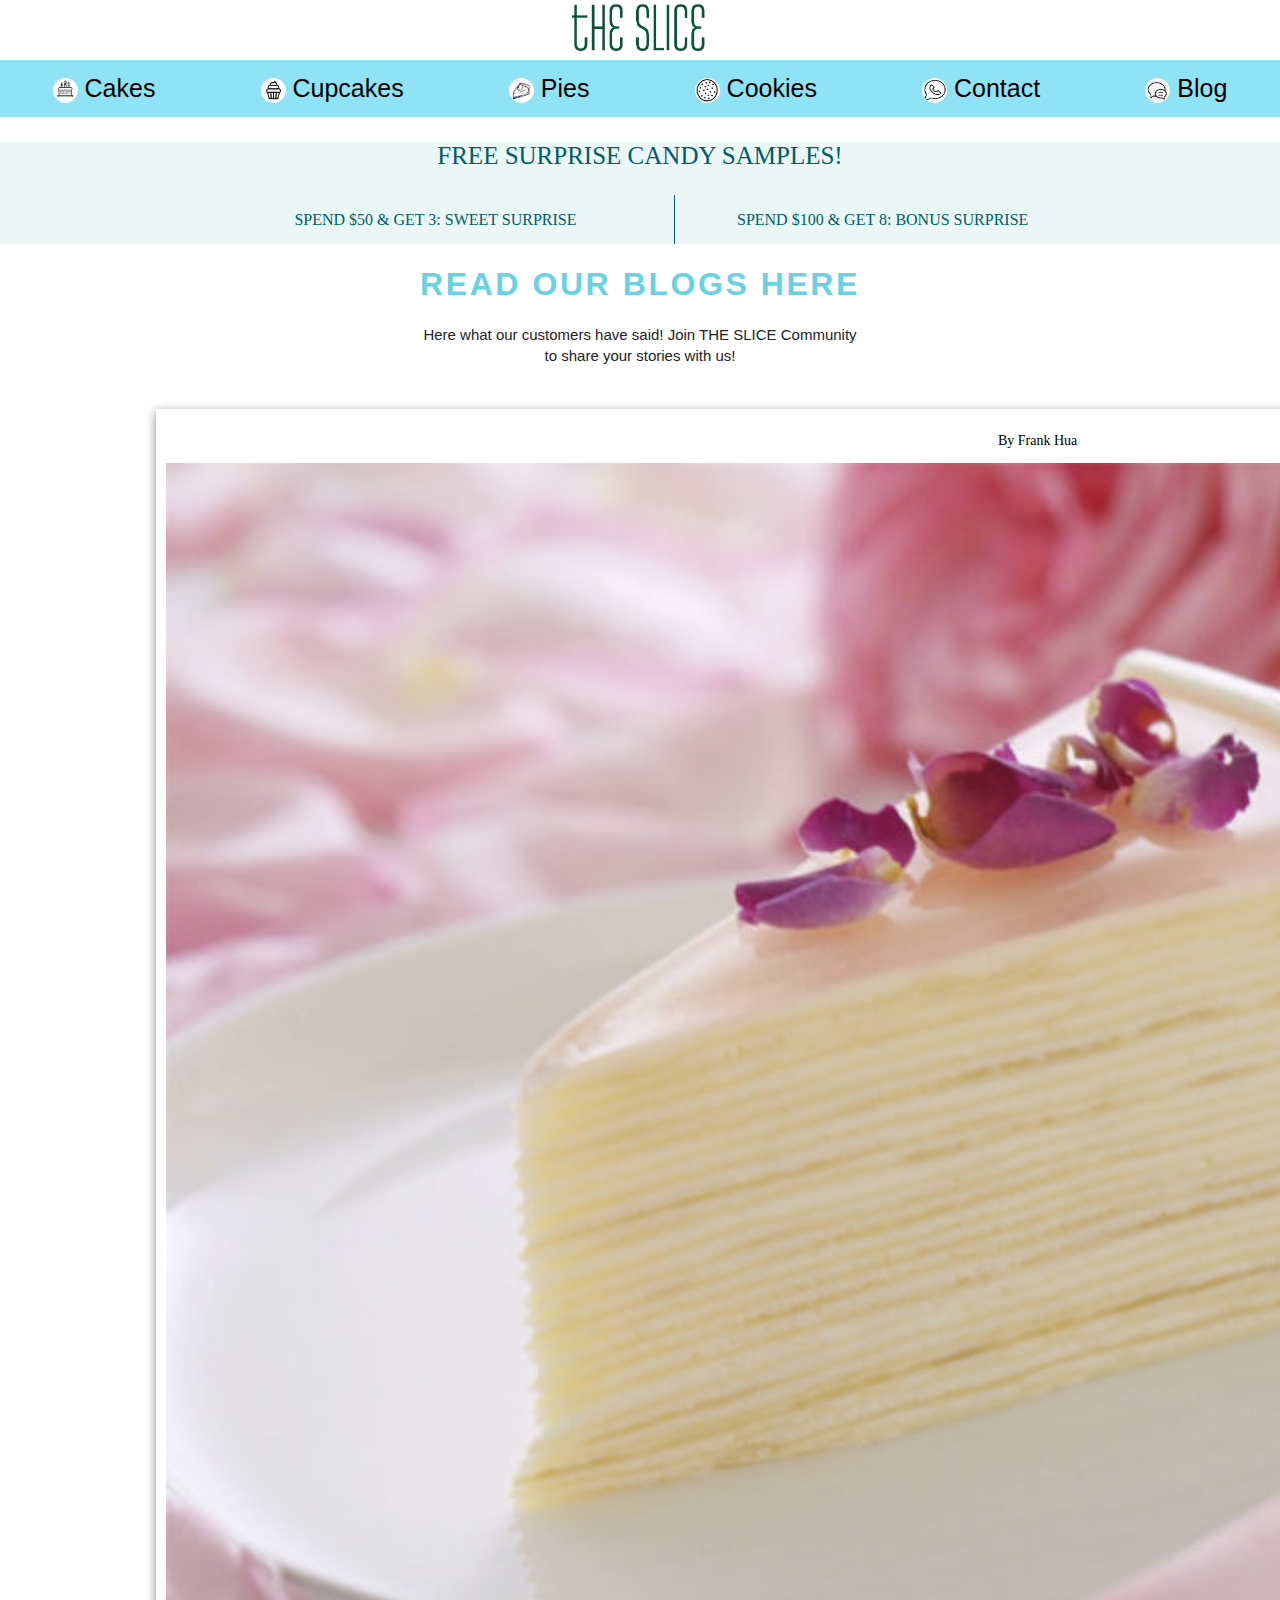
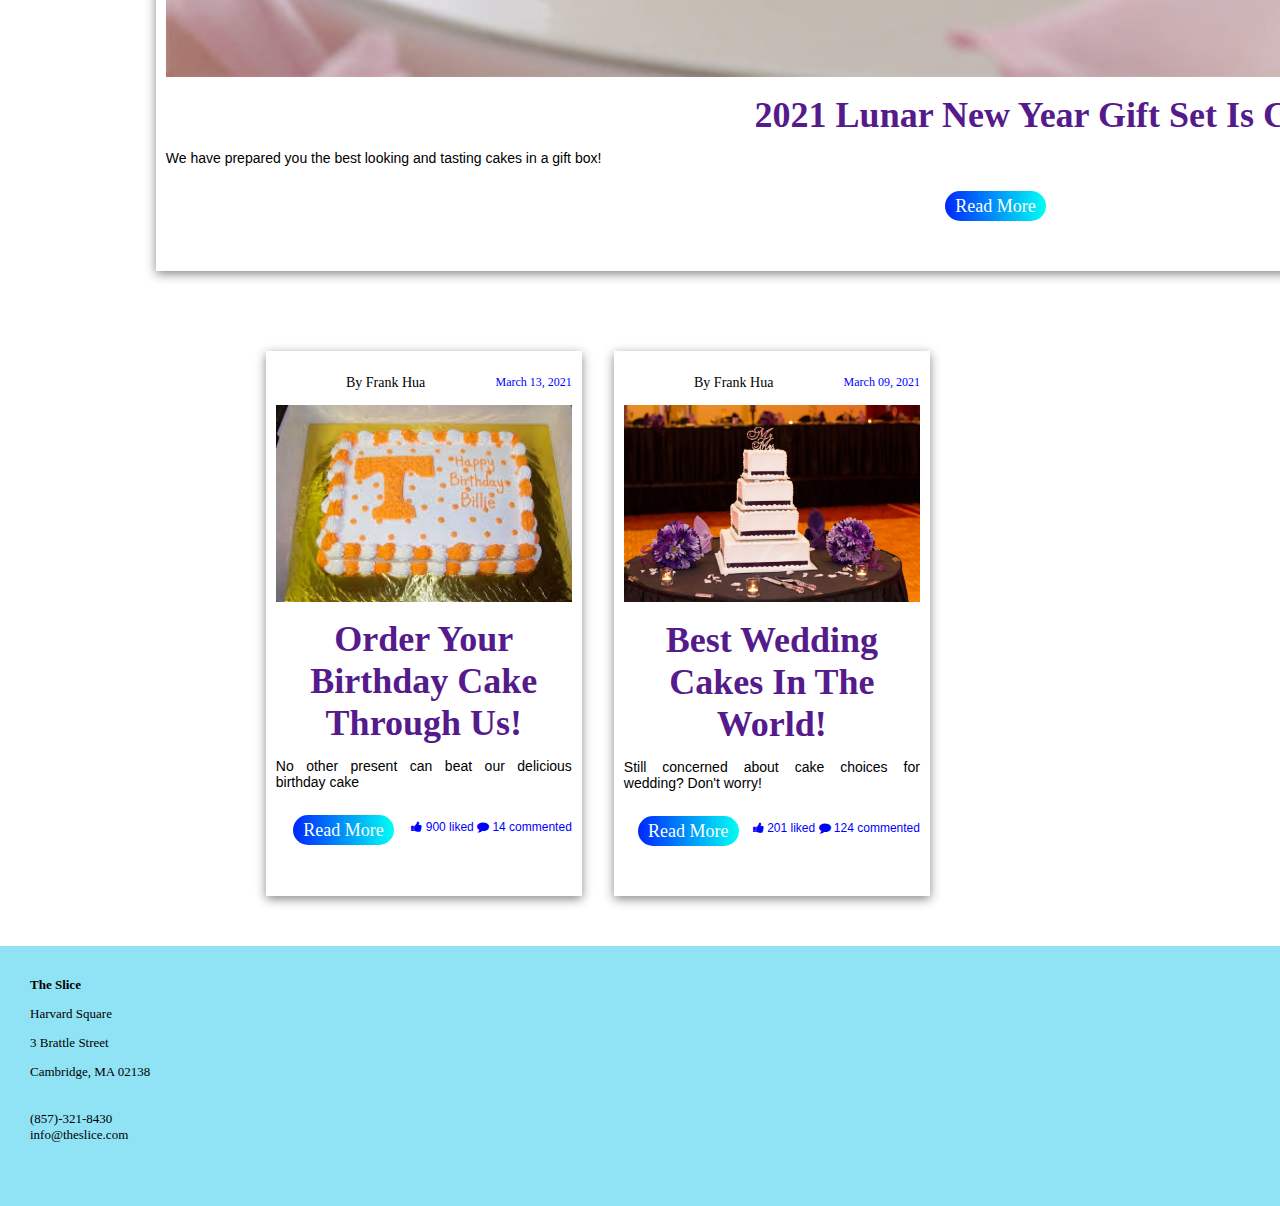
==== blog.html @ 045b327f "Update blog.html" ====
<html>
<head>
  <meta charset="UTF-8">
  <meta name="keywords" content="blog, bakery">
  <title> Blog Page </title>
  <link href="styles.css" rel="stylesheet" type="text/css">
  <link rel="stylesheet" href="https://stackpath.bootstrapcdn.com/font-awesome/4.7.0/css/font-awesome.min.css" integrity="sha384-wvfXpqpZZVQGK6TAh5PVlGOfQNHSoD2xbE+QkPxCAFlNEevoEH3Sl0sibVcOQVnN" crossorigin="anonymous">
  <!-- CSS -->
  <link rel="stylesheet" href="css/font-awesome.min.css">
</head>

<body>
  
  <div class="header">
    <a href="index.html"><img src="greenname.png" alt="Logo" class="main-logo"></a>
 </div>

  <div class="navbar">
        <a class="nav" href="cakes.html"><img src="cake.png" alt="cake" class="nav-bar-icon"/> Cakes</a>
        <a class="nav" href="cupcakes.html"><img src="cupcake.png" alt="cupcake" class="nav-bar-icon"/> Cupcakes</a>
        <a class="nav" href="pies.html"><img src="pie.png" alt="pie" class="nav-bar-icon"/> Pies</a>
        <a class="nav" href="cookies.html"><img src="cookie.png" alt="cookie" class="nav-bar-icon"/> Cookies</a>
        <a class="nav" href="contact.html"><img src="contact.png" alt="contact" class="nav-bar-icon"/> Contact</a>
        <a class="nav" href="blog.html"><img src="blog2.png" alt="blog" class="nav-bar-icon"/> Blog</a>
  </div>

  <div class="promotional-banner">
    <div class="promo_row">
        <p><b>FREE SURPRISE CANDY SAMPLES!</b></p>
    </div>
      <div class="firstcolumn">
        <p>SPEND $50 & GET 3: <b>SWEET SURPRISE</b></p>
      </div>
      <div class="secondcolumn">
        <p>SPEND $100 & GET 8: <b>BONUS SURPRISE</b></p>
      </div>
  </div>
  <div class="page-title">
    <h1>Read Our Blogs Here</h1>
  <div class="title-message">
    <h2>Here what our customers have said! Join THE SLICE Community to share your stories with us!</h2>
  </div>
    
<div class="container"> 
<div class="row>
            
<div class="item">
<div class="blog-box">
  <p class="blog-author">By Frank Hua<span> March 22, 2021</span></p>
  <div class="blog-image"><img src="gift.jpg" alt="blog"/></div>
  <h2><a href=""> 2021 Lunar New Year Gift Set Is Coming!</a></h2>
  <p class="blog-text">We have prepared you the best looking and tasting cakes in a gift box!</p>
  <p><br><a href=""class="read-more"> Read More </a>
  <span><i class="fa fa-thumbs-up"></i> 121 liked 
        <i class="fa fa-comment"></i> 24 commented</span></p>
</div>
</div>

<div class="item">
<div class="blog-box">
  <p class="blog-author">By Frank Hua<span> March 13, 2021</span></p>
  <div class="blog-image"><img src="birthday.jpg" alt="blog"/></div>
  <h2><a href=""> Order Your Birthday Cake Through Us!</a></h2>
  <p class="blog-text">No other present can beat our delicious birthday cake</p>
  <p><br><a href=""class="read-more"> Read More </a>
  <span><i class="fa fa-thumbs-up"></i> 900 liked 
        <i class="fa fa-comment"></i> 14 commented</span></p>
</div>
</div>

<div class="item">
<div class="blog-box">
  <p class="blog-author">By Frank Hua<span> March 09, 2021</span></p>
  <div class="blog-image"><img src="wedding.jpg" alt="blog"/></div>
  <h2><a href=""> Best Wedding Cakes In The World!</a></h2>
  <p class="blog-text">Still concerned about cake choices for wedding? Don't worry!</p>
  <p><br><a href=""class="read-more"> Read More </a>
  <span><i class="fa fa-thumbs-up"></i> 201 liked 
        <i class="fa fa-comment"></i> 124 commented</span></p>
</div>
</div>

</div>
</div>
</body>
<footer class="footer">
  <br>
  <p><b>The Slice</b></p>
  <p>Harvard Square</p>
  <p>3 Brattle Street</P>
  <p>Cambridge, MA 02138</p><br>
  <a href="tel:8573218430">(857)-321-8430</a><br>
  <a href= "mailto:info@theslice.com">info@theslice.com</a>
</footer>
</html>
---- styles.css ----
/* headers footer starts */
.main-logo{
  float: center;
  height:60px;
/*   border-radius: 50%; */
}

.navbar {
    overflow: hidden;
    background-color: #90e3f5;
    width: 100%;
}
  
.navbar a {
    display: block;
    color: #000000;
    text-align: center;
    padding: 14px 16px;
    text-decoration: none;
    font-size: 25px;
    text-align:center;
    align-items:center;
    font-family: 'brandon-grotesque',sans-serif;
}
  
.navbar a:hover {
    background: #63b6c9;
    color: black;
}

.footer{
    background-color:#90e3f5;
    color:#f2f2f2;
    height: 260px;
}

.footer p{
    margin-left: 30px;
/*     padding: 5px; */
    font-size: 13px;
    color:#000000;
}

.footer a{
    margin-left: 30px;
/*     padding: 5px; */
    font-size: 13px;
    text-decoration: none;
    color: #000000;
}

html, body {
    height: 100%;
    margin: 0;
}

.nav-bar-icon{
    height: 25px;
    width: 25px;
    border-radius: 50%;
    vertical-align: sub;
}

.cart-icon{
    height: 60px;
    border-radius: 50%;
    float: right;
}

.header{
    text-align:center;
}
.header span{
    vertical-align: middle;
    font-size: 60px;
    text-align: center;
}

@media screen and (min-width: 700px) {
    .navbar a {
        float: left;
    }
    .navbar{
        display:flex;
        justify-content: space-around;
    }
}
/* header and footer ends */

/* blog  */

.blog-box body{
  margin:auto;
  font-family:Arial, sans-serif;
  font-size: 1rem;
  font-weight: 250;
  color: #46a9d4;
  background-color: #fff;
  text-align: center;
}

.blog-box{
  box-sizing: border-box;
  width:200%;
  height:100%;
  box-shadow:0px 2.5px 10px #888888;
  padding: 10px;
  margin-top: 30px;
  background-color:#fff;
}


.blog-box img{
  width:100%;
  margin-bottom:2px;
  vertical-align: middle;
  border-style: none;
  
}

img :hover {
  opacity: 0.5;
}


.blog-box span{
  float:right;
  font-size:12px;
  color:#0000FF;
}

.blog-text{
  text-align: justify;
  font-size: 14px;
  font-family:sans-serif;
}

.blog-author {
  font-size: 14px;
  font-family: cursive!important;
}

.container{
  width: 100%;
  padding-right: 15px;
  padding-left: 15px;
  margin-right:25px;
  width:1200px;
  display: flex;
  flex-wrap: wrap;
  margin:0 auto;
}

.blog-image{
  position:relative;
}

.item
{
  position: relative;
  width: 100%;
  padding:80px;
  flex: 0 0 0;
  margin-left:30px;
}

.blog-box h2{
  margin-bottom: 10px;
  font-size: 18px;
}

.center-text {
  text-align: center;
}



.read-more{
  border:none;
  border-radius: 15px;
  background-image: linear-gradient(to right,#0027FF, #00FFF3);
  color:#fff;
  font-size:18px;
  padding:5px 10px 5px;
}

.read-more:hover{
  background-image: linear-gradient(to right,#FFAA55, #FE0000);
}

a {font-family:times; font-size: 2em; color:#ff0000; text-decoration:none}

.blog-box p{
  color: #000000;
  font-family: "Verdana", sans-serif;
  font-size: 14px;
}

/* category styles start */
/* body{
  margin: 0px;
  padding: 0px;
} */
.promotional-banner{
  display: block;
  width:100%;
  margin: 15px 0px;
}

.promo_row{
  width:100%;
  text-align: center;
  font-size: 25px;
}

.firstcolumn{
  display: inline-block;
  width:380px;
  border-right:1px solid  #005C66;
  position: relative;
  padding-left: 23%;
} 

.secondcolumn{
  display: inline-block;
  width:380px;
  padding-left: 4.5%;
}

.promotional-banner p{
  font-family: Copperplate, "Copperplate Gothic Light", fantasy;
  font-weight:100;
  line-height: 1.1em;
}

.promotional-banner{
  color:#005C66 !important;
  font-size: 16px;
  background: #ebf7f7;
}
@media only screen and (max-width: 600px) {
  .promotional-banner {
    margin-top:0px !important;
  }
.promotional-banner .column {
  flex: 1 0 auto;
}
.promotional-banner .row {
width:100%;
}
.firstcolumn{
border: none;
}
.promotional-banner p{
line-height:.75em;
}
}
@media only screen and (max-width: 768px) {
  .promotional-banner {
    margin-top:0px !important;
  }
.promotional-banner .column {
  flex: 1 0 auto;
}
.promotional-banner .row {
width:100%;
}
.promotional-banner .row p{
  font-size: 15px;
}
.firstcolumn{
border: none;
}
.promotional-banner p{
line-height:.75em;
font-size: 12px;
}
}
@media screen and (min-width: 1600px) {
 .promotional-banner .row {
    width: 45%;
  }
}
//////
.header-wrapper {
    margin-bottom: 0px !important;
}

.page-title{
  margin-left: 8%;
  margin-right: 8%;
  padding-left: 3%;
  padding-right: 3%;
  text-align: center;
}

.page-title h1{
  font-family: 'brandon-grotesque',sans-serif;
  font-weight: 700;
  font-style: normal;
  text-transform: uppercase;
  letter-spacing: .08em;
  color: #6ad1e3;
}

.title-message {
  margin-left: 8%;
  margin-right: 8%;
  padding-left: 20%;
  padding-right: 20%;
  text-align: center;
}

.title-message h2{
  color: #222;
  font-family: 'brandon-grotesque','Helvetica Neue',Helvetica,Arial,sans-serif;
  font-style: normal;
  font-weight: 400;
  line-height: 1.42857143;
  font-size: 15px;
}

.line {
  margin-top: 5px;
  margin-left: 12%;
  margin-right: 12%;
  height:2px;
  opacity: 0.3;
  background:
    repeating-linear-gradient(to right,black 0,black 5px,transparent 7px,transparent 10px)
}

.category-block{
  margin-top: 37px;
  margin-left: 10%;
  margin-right: 10%;
  color: #222;
  font-family: 'brandon-grotesque','Helvetica Neue',Helvetica,Arial,sans-serif;
  font-style: normal;
  font-weight: 400;
  line-height: 1.42857143;
  font-size: 1.6rem;
}

div .category-title{
  font-size: 18px;
  text-align: left;
  width:90%;
  background-color: rgba(85, 201, 224, 0.3);
  line-height: 2;
  background-size: 30px;
  transform: translateY(-50%);
  margin-bottom: 0;
}

div.category-filters{
  display: inline-block;
  position: absolute;
  z-index: 100;
  float:left;
  width:25%;
}

.category-filters b{
  font-size: 15px;
}

ul{
  list-style-type: none;
}

ul li a{
  margin: 0px;
  text-decoration: none;
  color: inherit;
  font-family: 'brandon-grotesque','Helvetica Neue',Helvetica,Arial,sans-serif;
  font-style: normal;
  font-weight: 400;
  line-height: 1.42857143;
  font-size: 15px;
}

a:hover{
  text-decoration:none;
  color: #6ad1e3;
}

div.category-content{
  margin:0px;
  border: 0;
  margin-left: 25%;
  display: inline-block;
  width: 70%;
}

ol {
    list-style-type: none;
    display: inline-block;
    margin-block-start: 1em;
    margin-block-end: 1em;
    margin-inline-start: 0px;
    margin-inline-end: 0px;
}

ol li{
  display: inline-block;
  padding-left: 50px;
  margin: 0px;
  width: 40%;
}

ol li a{
  margin: 0px;
  color: #222;
  text-decoration: none;
  text-align: center;
  font-family: 'brandon-grotesque','Helvetica Neue',Helvetica,Arial,sans-serif;
  font-style: normal;
  font-weight: 400;
  line-height: 1.42857143;
  font-size: 15px;
}

.item-info button{
  display: block;
  text-decoration: none;
  margin-top: 30px;
  height: 40px;
  margin-left: 11%;
  position: absolute;
  transform: translate(-50%, -50%);
  -ms-transform: translate(-50%, -50%);
  background-color: #6ad1e3;
  opacity:0;
}

.product-name b{
  text-decoration: none;
  text-transform: capitalize;
}

/* catgeory ends */
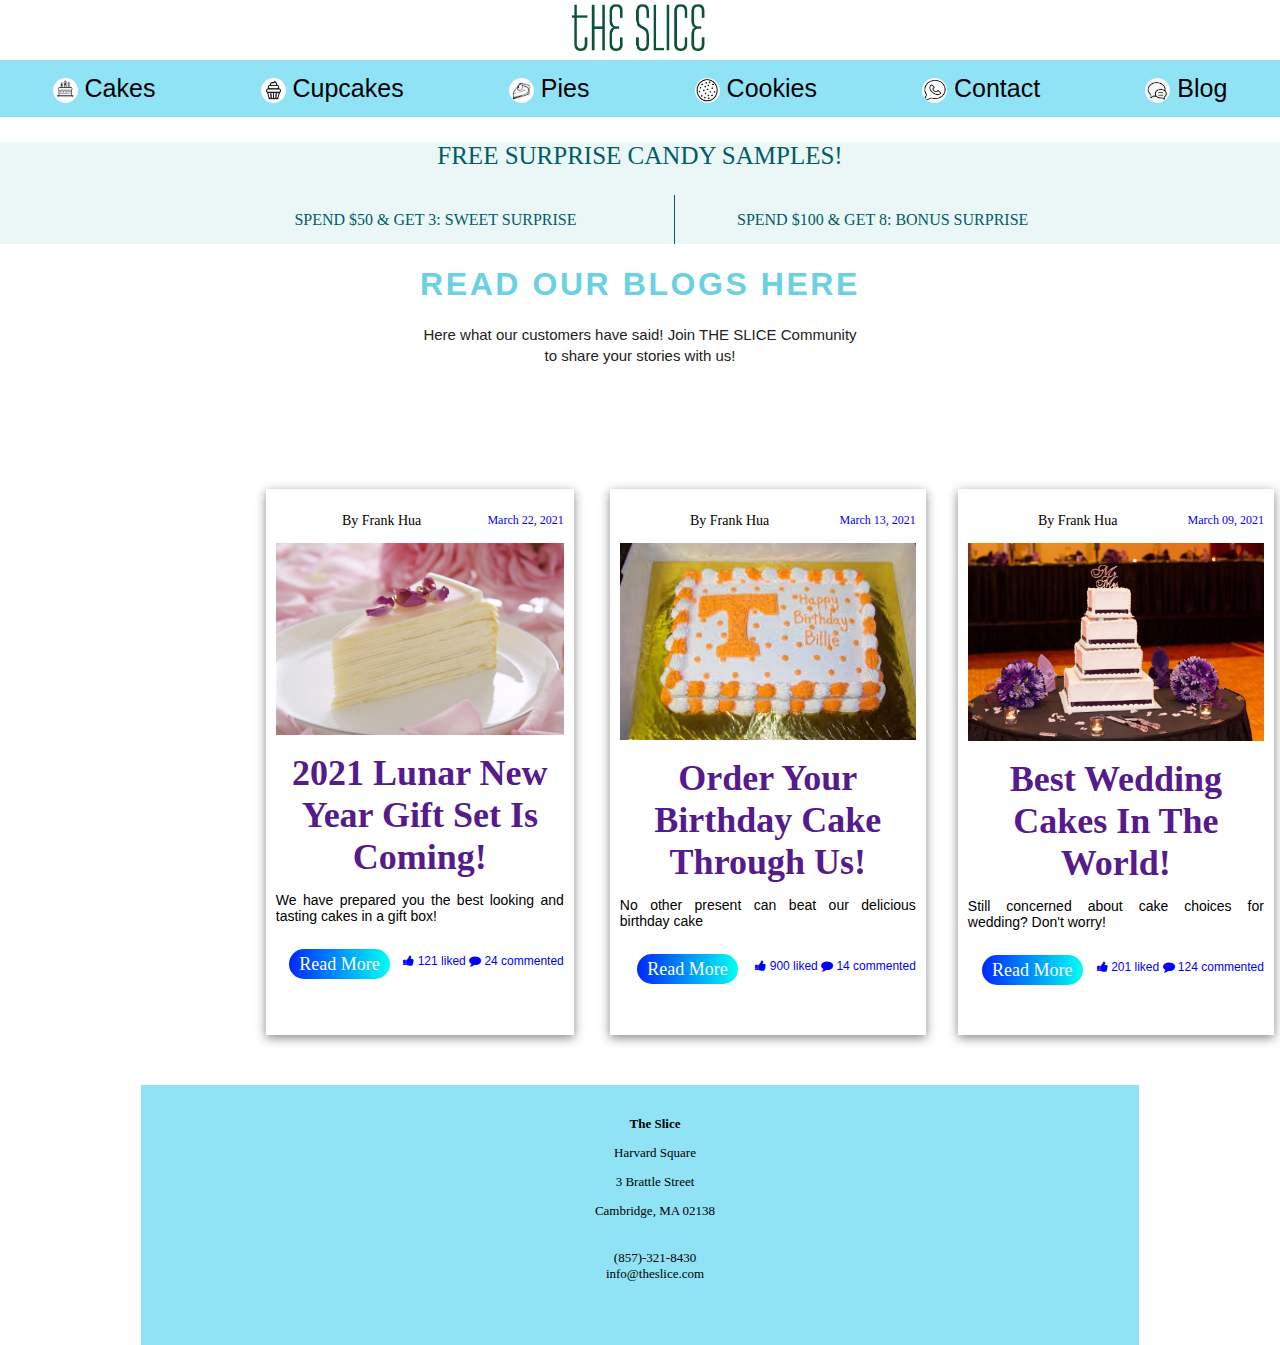
==== commit b3c6f3c5: "Update blog.html" ====
--- a/blog.html
+++ b/blog.html
@@ -42,8 +42,8 @@
   </div>
     
 <div class="container"> 
-<div class="row>
-            
+<div class="row">
+  
 <div class="item">
 <div class="blog-box">
   <p class="blog-author">By Frank Hua<span> March 22, 2021</span></p>
@@ -80,6 +80,7 @@
 </div>
 </div>
 
+
 </div>
 </div>
 </body>
--- a/styles.css
+++ b/styles.css
@@ -144,11 +144,7 @@
   width: 100%;
   padding-right: 15px;
   padding-left: 15px;
-  margin-right:25px;
-  width:1200px;
-  display: flex;
-  flex-wrap: wrap;
-  margin:0 auto;
+  margin-right:20px;
 }
 
 .blog-image{
@@ -173,7 +169,12 @@
   text-align: center;
 }
 
-
+.row {
+  width:1200px;
+  display: flex;
+  flex-wrap: wrap;
+  margin:0 auto;
+}
 
 .read-more{
   border:none;
@@ -439,5 +440,3 @@
   text-decoration: none;
   text-transform: capitalize;
 }
-
-/* catgeory ends */
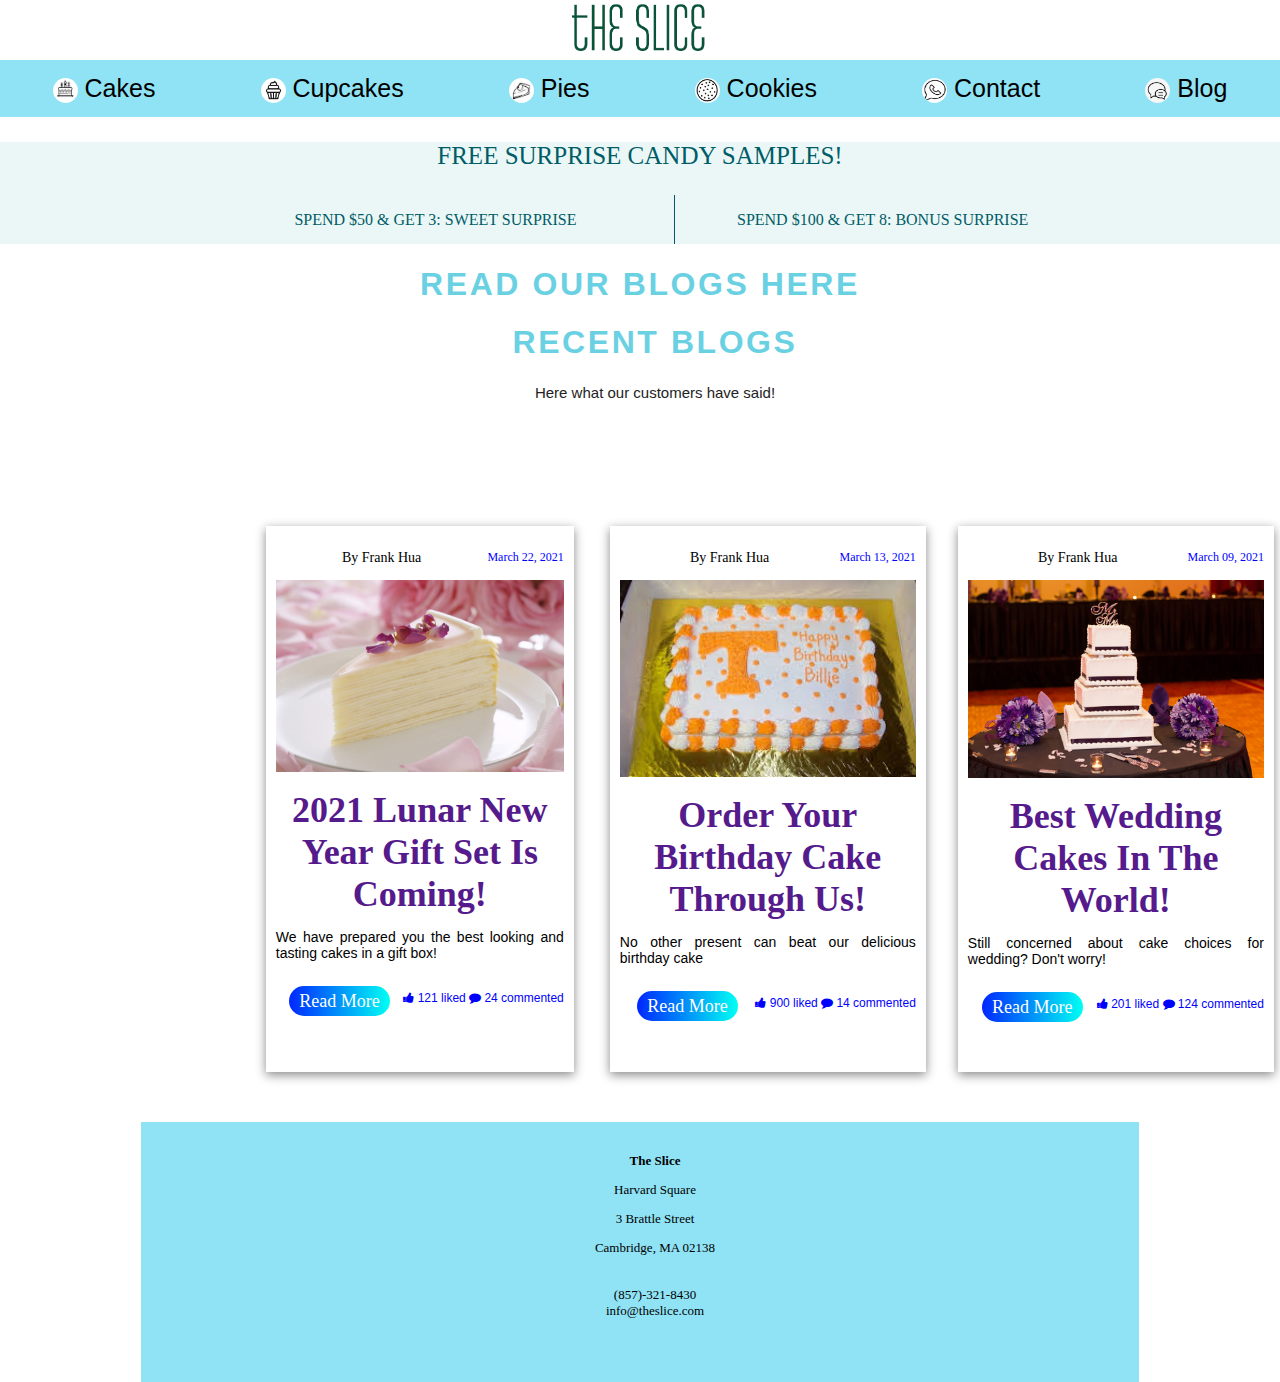
==== commit ce6a1aa1: "Update blog.html" ====
--- a/blog.html
+++ b/blog.html
@@ -8,7 +8,6 @@
   <!-- CSS -->
   <link rel="stylesheet" href="css/font-awesome.min.css">
 </head>
-
 <body>
   
   <div class="header">
@@ -37,11 +36,15 @@
   </div>
   <div class="page-title">
     <h1>Read Our Blogs Here</h1>
-  <div class="title-message">
-    <h2>Here what our customers have said! Join THE SLICE Community to share your stories with us!</h2>
-  </div>
-    
-<div class="container"> 
+
+  <div class="container">
+
+  <h1 style="text-align:center; color: #6ad1e3; font-family: 'brandon-grotesque',sans-serif;">Recent Blogs</h1>
+  <h2 style="text-align:center; color: #222;
+  font-family: 'brandon-grotesque','Helvetica Neue',Helvetica,Arial,sans-serif; font-style: normal;
+  font-weight: 400; line-height: 1.42857143; font-size: 15px;">Here what our customers have said!</h2>
+  
+  
 <div class="row">
   
 <div class="item">
@@ -55,7 +58,6 @@
         <i class="fa fa-comment"></i> 24 commented</span></p>
 </div>
 </div>
-
 <div class="item">
 <div class="blog-box">
   <p class="blog-author">By Frank Hua<span> March 13, 2021</span></p>
@@ -67,7 +69,6 @@
         <i class="fa fa-comment"></i> 14 commented</span></p>
 </div>
 </div>
-
 <div class="item">
 <div class="blog-box">
   <p class="blog-author">By Frank Hua<span> March 09, 2021</span></p>
@@ -79,8 +80,6 @@
         <i class="fa fa-comment"></i> 124 commented</span></p>
 </div>
 </div>
-
-
 </div>
 </div>
 </body>
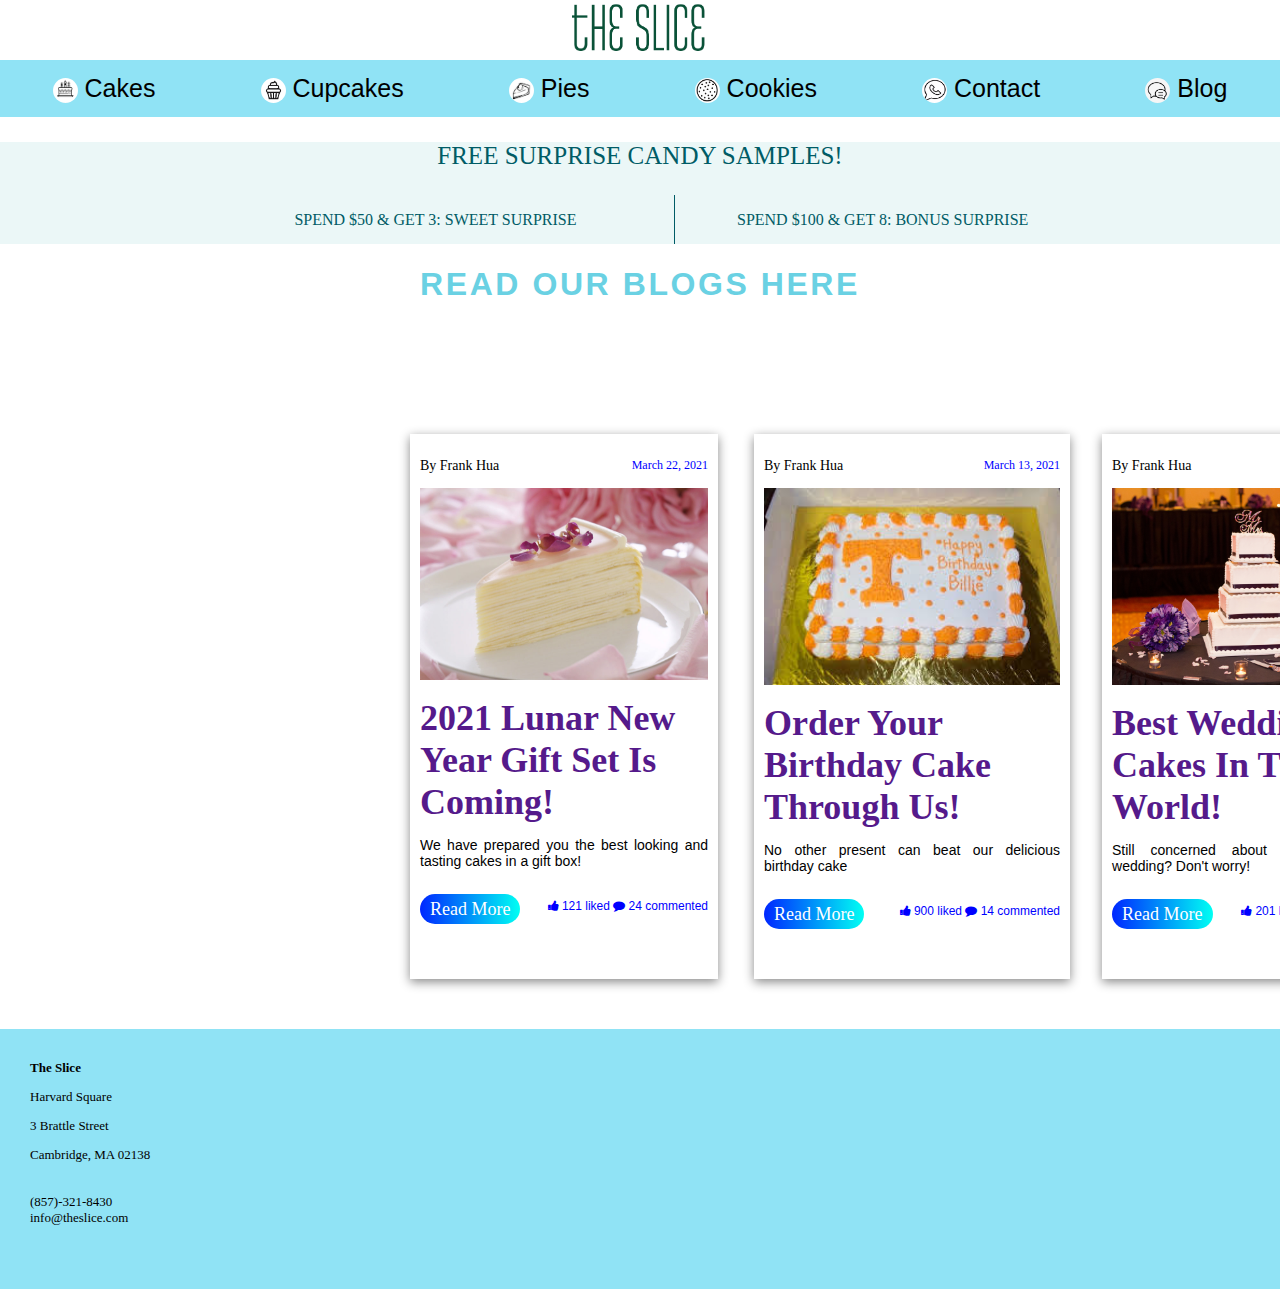
==== commit ab2d581f: "Update blog.html" ====
--- a/blog.html
+++ b/blog.html
@@ -36,15 +36,8 @@
   </div>
   <div class="page-title">
     <h1>Read Our Blogs Here</h1>
-
-  <div class="container">
-
-  <h1 style="text-align:center; color: #6ad1e3; font-family: 'brandon-grotesque',sans-serif;">Recent Blogs</h1>
-  <h2 style="text-align:center; color: #222;
-  font-family: 'brandon-grotesque','Helvetica Neue',Helvetica,Arial,sans-serif; font-style: normal;
-  font-weight: 400; line-height: 1.42857143; font-size: 15px;">Here what our customers have said!</h2>
-  
-  
+  </div>
+<div class="container"> 
 <div class="row">
   
 <div class="item">
@@ -80,9 +73,11 @@
         <i class="fa fa-comment"></i> 124 commented</span></p>
 </div>
 </div>
+  
 </div>
 </div>
 </body>
+  
 <footer class="footer">
   <br>
   <p><b>The Slice</b></p>
--- a/styles.css
+++ b/styles.css
@@ -142,9 +142,7 @@
 
 .container{
   width: 100%;
-  padding-right: 15px;
-  padding-left: 15px;
-  margin-right:20px;
+  padding-right:15px;
 }
 
 .blog-image{
@@ -173,7 +171,7 @@
   width:1200px;
   display: flex;
   flex-wrap: wrap;
-  margin:0 auto;
+  margin-left: 300px;
 }
 
 .read-more{
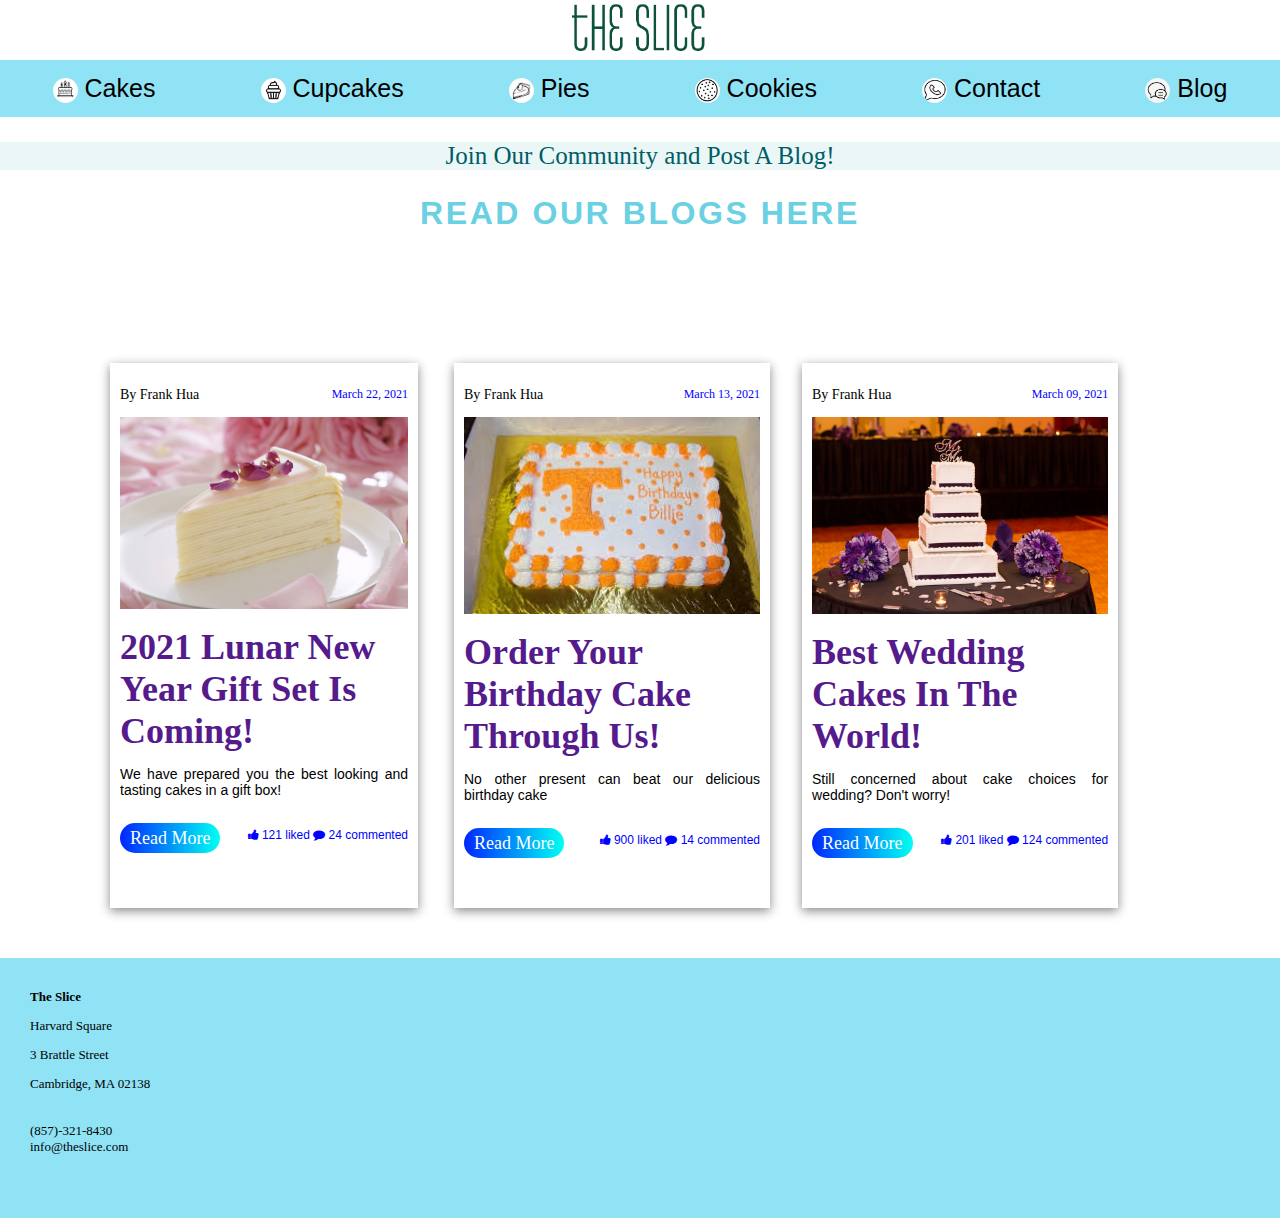
==== commit 7ecee6d9: "Update blog.html" ====
--- a/blog.html
+++ b/blog.html
@@ -25,14 +25,8 @@
 
   <div class="promotional-banner">
     <div class="promo_row">
-        <p><b>FREE SURPRISE CANDY SAMPLES!</b></p>
+        <p><b>Join Our Community and Post A Blog!</b></p>
     </div>
-      <div class="firstcolumn">
-        <p>SPEND $50 & GET 3: <b>SWEET SURPRISE</b></p>
-      </div>
-      <div class="secondcolumn">
-        <p>SPEND $100 & GET 8: <b>BONUS SURPRISE</b></p>
-      </div>
   </div>
   <div class="page-title">
     <h1>Read Our Blogs Here</h1>
--- a/styles.css
+++ b/styles.css
@@ -142,7 +142,8 @@
 
 .container{
   width: 100%;
-  padding-right:15px;
+  padding:auto;
+  width:1200px;
 }
 
 .blog-image{
@@ -168,10 +169,8 @@
 }
 
 .row {
-  width:1200px;
   display: flex;
   flex-wrap: wrap;
-  margin-left: 300px;
 }
 
 .read-more{
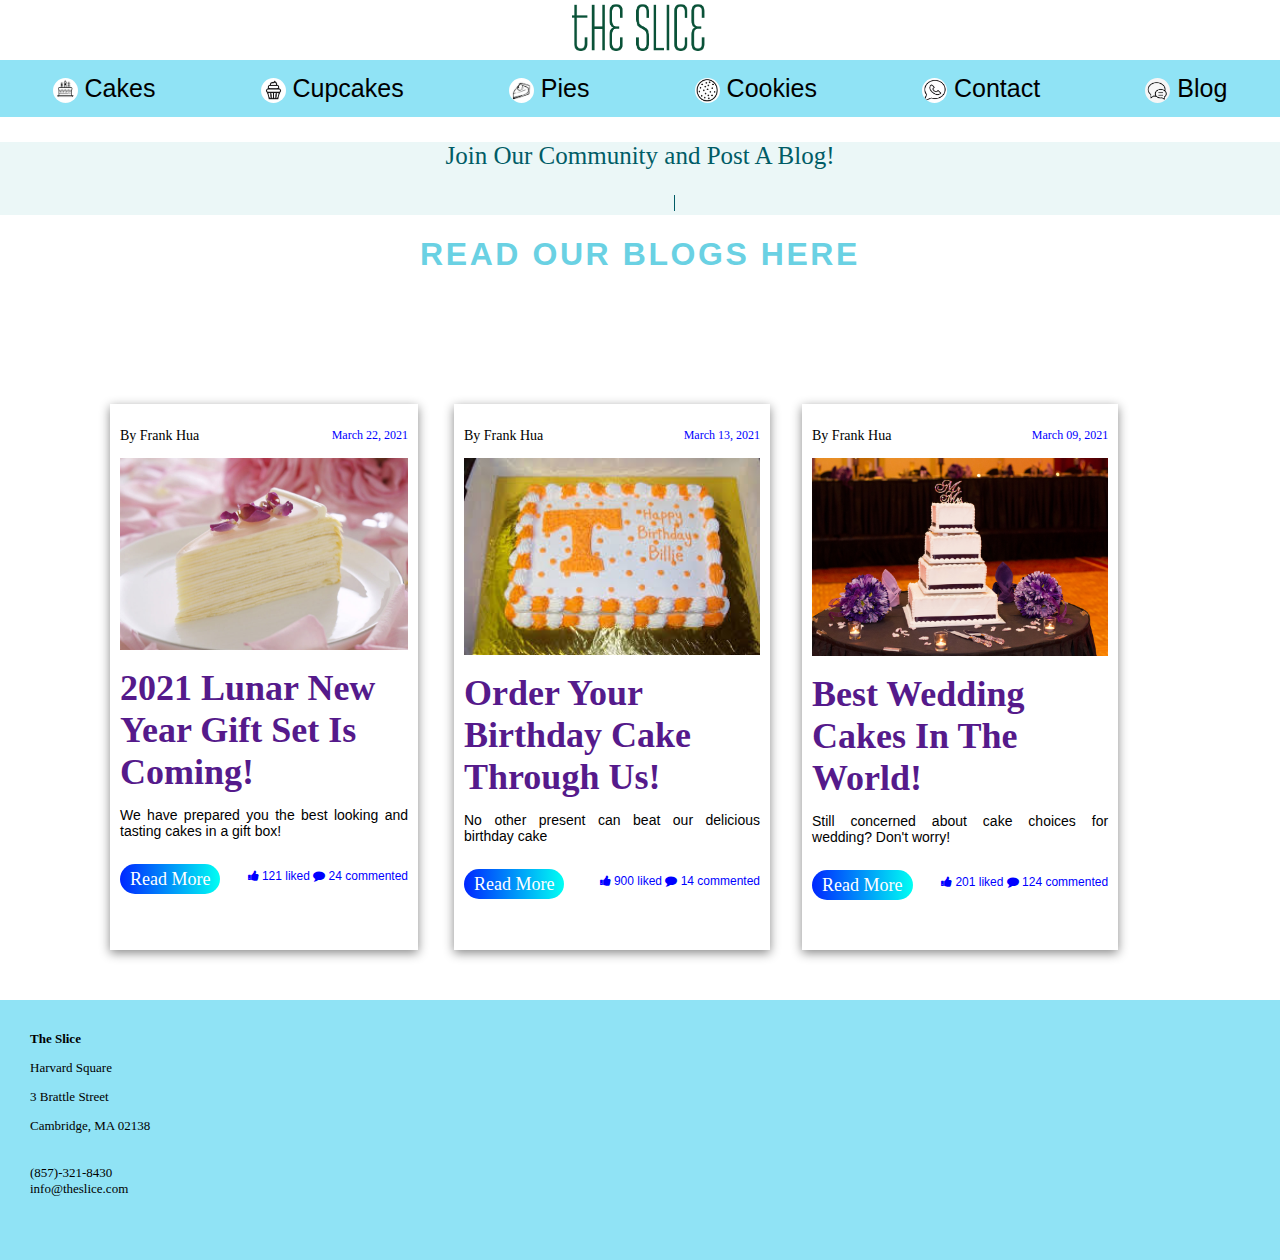
==== commit 663496ea: "Update blog.html" ====
--- a/blog.html
+++ b/blog.html
@@ -27,6 +27,12 @@
     <div class="promo_row">
         <p><b>Join Our Community and Post A Blog!</b></p>
     </div>
+     <div class="firstcolumn">
+        <p></p>
+      </div>
+      <div class="secondcolumn">
+        <p></p>
+      </div>
   </div>
   <div class="page-title">
     <h1>Read Our Blogs Here</h1>
